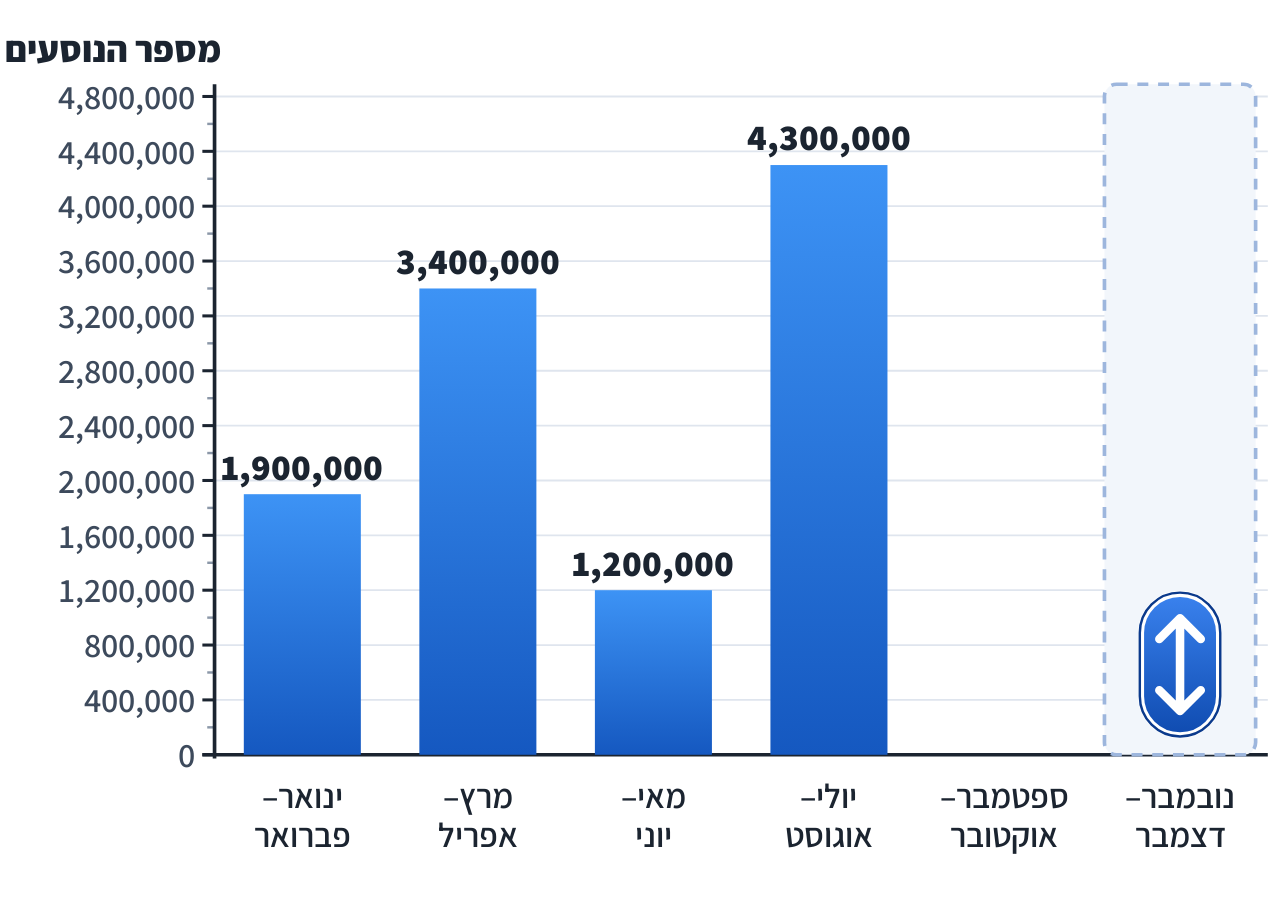
==== assets/app/graph.html @ 9bf62395 "Applets: graph.html (blinking drag handle, bigger text and graph), scored applet questions 6a and 6b" ====
<!DOCTYPE html>
<html lang="he" dir="rtl">
<head>
<meta charset="utf-8">
<meta name="viewport" content="width=device-width, initial-scale=1">
<title>דיאגרמת עמודות</title>
<!-- The bar-chart drawing applet of questions 6א and 6ב (the content team's chart, rebuilt as one small vanilla page:
     the same chart, the same drag-and-snap, the same numbers; bigger text, a blinking drag handle, the answer is decided
     by the lomda and sent back to show the solution). ?part=a draws the Nov–Dec column, ?part=b the Sep–Oct column.
     Messages to the lomda: APPLET_STARTED (first touch), APPLET_VALUE {value}. From the lomda: APPLET_RESET,
     APPLET_FINAL {answer, ok}. Every learner-facing string is in STRINGS. -->
<style>
@font-face { font-family: 'Assistant'; src: url('../fonts/Assistant-Regular.ttf') format('truetype'); font-weight: 400; }
@font-face { font-family: 'Assistant'; src: url('../fonts/Assistant-SemiBold.ttf') format('truetype'); font-weight: 600; }
@font-face { font-family: 'Assistant'; src: url('../fonts/Assistant-Bold.ttf') format('truetype'); font-weight: 700; }
@font-face { font-family: 'Assistant'; src: url('../fonts/Assistant-ExtraBold.ttf') format('truetype'); font-weight: 800; }
html, body { margin: 0; height: 100%; background: #fff; overflow: hidden; font-family: 'Assistant', system-ui, sans-serif; color: #1b2430; }
svg { display: block; width: 100%; height: 100%; touch-action: none; user-select: none; -webkit-user-select: none; }
button, input { font-family: inherit; }
.axis-num { font-size: 28px; font-weight: 600; fill: #3d4a5c; direction: ltr; }
.month { font-size: 28px; font-weight: 600; fill: #1b2430; }
.val { font-size: 30px; font-weight: 800; fill: #1b2430; direction: ltr; }
.title { font-size: 30px; font-weight: 800; fill: #1b2430; }
.chip { font-size: 34px; font-weight: 800; fill: #1e4c8a; direction: ltr; }
.slot { cursor: ns-resize; }
#slot:focus-visible { outline: none; }
#slot:focus-visible .slot-rect { stroke: #004CC4; stroke-width: 5; }
/* the drag handle: a small double-ended pill with arrows, blinking until the learner has touched it */
.pill.idle { animation: pillBlink 1.2s ease-in-out infinite; }
@keyframes pillBlink { 0%, 100% { opacity: 1; } 50% { opacity: .3; } }
@media (prefers-reduced-motion: reduce) { .pill.idle { animation: none; } }
</style>
</head>
<body>
<svg id="chart" role="application" viewBox="0 0 1050 700" preserveAspectRatio="xMidYMid meet"></svg>
<script>
/* ---------- strings (the only learner-facing text of this applet) ---------- */
const STRINGS = {
  axisTitle: 'מספר הנוסעים',
  months: [['ינואר–', 'פברואר'], ['מרץ–', 'אפריל'], ['מאי–', 'יוני'], ['יולי–', 'אוגוסט'], ['ספטמבר–', 'אוקטובר'], ['נובמבר–', 'דצמבר']],
  chartLabel: {
    a: 'דיאגרמת עמודות של מספר הנוסעים לפי תקופות בשנה. ציר המספרים בצד שמאל, והעמודות מסודרות משמאל לימין: ינואר–פברואר 1,900,000, מרץ–אפריל 3,400,000, מאי–יוני 1,200,000, יולי–אוגוסט 4,300,000. אזור הסרטוט של נובמבר–דצמבר נמצא בעמודה הימנית ביותר.',
    b: 'דיאגרמת עמודות של מספר הנוסעים לפי תקופות בשנה. ציר המספרים בצד שמאל, והעמודות מסודרות משמאל לימין: ינואר–פברואר 1,900,000, מרץ–אפריל 3,400,000, מאי–יוני 1,200,000, יולי–אוגוסט 4,300,000, נובמבר–דצמבר 2,400,000. אזור הסרטוט של ספטמבר–אוקטובר נמצא בעמודה החמישית משמאל.'
  },
  slotLabel: 'גובה העמודה, חצים למעלה ולמטה משנים אותו'
};

/* ---------- geometry (viewBox units are screen pixels at the size the lomda gives the frame, 1050 x 700) ---------- */
const NS = 'http://www.w3.org/2000/svg';
const PART = (new URLSearchParams(location.search).get('part') === 'b') ? 'b' : 'a';
const W = 1050, H = 700;
const X0 = 176, COL = 144, N = 6;                    // the axis, the width of a column, the number of columns
const TOP = 60, BOTTOM = 600;                         // 4,800,000 and 0
const MAX = 4800000, SNAP = 100000;
const FIXED = [1900000, 3400000, 1200000, 4300000];   // Jan–Feb … Jul–Aug
const SLOT_COL = PART === 'a' ? 5 : 4;               // the column the learner draws
const EXTRA = PART === 'b' ? { col: 5, value: 2400000 } : null;   // part B shows the Nov–Dec column already drawn
const cx = (c) => X0 + COL * c + COL / 2;
const yOf = (v) => BOTTOM - (v / MAX) * (BOTTOM - TOP);
const fmt = (v) => v.toLocaleString('en-US');

const svg = document.getElementById('chart');
svg.setAttribute('aria-label', STRINGS.chartLabel[PART]);
const el = (tag, attrs, parent, text) => {
  const e = document.createElementNS(NS, tag);
  Object.keys(attrs || {}).forEach((k) => e.setAttribute(k, attrs[k]));
  if (text != null) e.textContent = text;
  (parent || svg).appendChild(e);
  return e;
};

/* ---------- the static chart ---------- */
const defs = el('defs');
const grad = (id, a, b) => { const g = el('linearGradient', { id, x1: 0, y1: 0, x2: 0, y2: 1 }, defs); el('stop', { offset: '0', 'stop-color': a }, g); el('stop', { offset: '1', 'stop-color': b }, g); };
grad('gBlue', '#3d93f5', '#1558c0');
grad('gGreen', '#49b25a', '#1f7a30');
grad('gPill', '#3a82ee', '#0f4bb0');

el('text', { x: 4, y: 32, class: 'title', direction: 'ltr', 'text-anchor': 'start' }, svg, STRINGS.axisTitle);
for (let v = 0; v <= MAX; v += 400000) {
  const y = yOf(v);
  if (v > 0) el('line', { x1: X0, y1: y, x2: X0 + COL * N, y2: y, stroke: '#dfe5ee', 'stroke-width': 1.5 });
  el('line', { x1: X0 - 10, y1: y, x2: X0, y2: y, stroke: '#1b2430', 'stroke-width': 2.5 });
  el('text', { x: X0 - 16, y: y + 10, class: 'axis-num', 'text-anchor': 'end' }, svg, fmt(v));
  if (v < MAX) el('line', { x1: X0 - 6, y1: yOf(v + 200000), x2: X0, y2: yOf(v + 200000), stroke: '#8b97a8', 'stroke-width': 2 });
}
el('line', { x1: X0, y1: TOP - 10, x2: X0, y2: BOTTOM + 3, stroke: '#1b2430', 'stroke-width': 3 });
el('line', { x1: X0 - 10, y1: BOTTOM, x2: X0 + COL * N, y2: BOTTOM, stroke: '#1b2430', 'stroke-width': 3 });

const drawBar = (c, v, fill) => {
  el('rect', { x: cx(c) - 48, y: yOf(v), width: 96, height: BOTTOM - yOf(v), fill: fill || 'url(#gBlue)' });
  el('text', { x: cx(c), y: yOf(v) - 12, class: 'val', 'text-anchor': 'middle' }, svg, fmt(v));
};
FIXED.forEach((v, c) => drawBar(c, v));
if (EXTRA) drawBar(EXTRA.col, EXTRA.value);

STRINGS.months.forEach((m, c) => {
  el('text', { x: cx(c), y: 644, class: 'month', 'text-anchor': 'middle' }, svg, m[0]);
  el('text', { x: cx(c), y: 676, class: 'month', 'text-anchor': 'middle' }, svg, m[1]);
});

/* ---------- the drawing area, the learner's column, the handle ---------- */
const SLOT_X = cx(SLOT_COL) - 62, SLOT_W = 124;
const slot = el('g', { id: 'slot', class: 'slot', tabindex: 0, role: 'slider', 'aria-label': STRINGS.slotLabel, 'aria-valuemin': 0, 'aria-valuemax': MAX, 'aria-valuenow': 0 });
const slotRect = el('rect', { class: 'slot-rect', x: SLOT_X, y: TOP - 10, width: SLOT_W, height: BOTTOM - TOP + 10, rx: 10, fill: '#f2f6fb', stroke: '#9db6dd', 'stroke-width': 3, 'stroke-dasharray': '9 8' }, slot);
const live = el('g', {});                                   // dashed guide, value, learner's bar
const guide = el('line', { x1: X0, x2: SLOT_X + SLOT_W, stroke: '#1e4c8a', 'stroke-width': 2.5, 'stroke-dasharray': '7 7', visibility: 'hidden' }, live);
const bar = el('rect', { x: cx(SLOT_COL) - 48, width: 96, fill: 'url(#gBlue)', visibility: 'hidden', 'pointer-events': 'none' }, live);
const chip = el('text', { x: cx(SLOT_COL), class: 'chip', 'text-anchor': 'middle', visibility: 'hidden', 'pointer-events': 'none' }, live, '');
const reveal = el('g', { 'pointer-events': 'none' });         // the solution, after the final check

const pill = el('g', { class: 'pill idle', 'pointer-events': 'none', 'aria-hidden': 'true' });
el('rect', { x: -32, y: -58, width: 64, height: 116, rx: 32, fill: 'url(#gPill)', stroke: '#fff', 'stroke-width': 5 }, pill);
el('rect', { x: -33, y: -59, width: 66, height: 118, rx: 33, fill: 'none', stroke: '#0b3a8c', 'stroke-width': 2 }, pill);
el('path', { d: 'M0 -38 V38 M-17 -21 L0 -38 L17 -21 M-17 21 L0 38 L17 21', fill: 'none', stroke: '#fff', 'stroke-width': 7, 'stroke-linecap': 'round', 'stroke-linejoin': 'round' }, pill);

const MAXV = MAX;
let value = null, started = false, locked = false, dragging = false;

function post(msg) { try { window.parent.postMessage(msg, '*'); } catch (e) {} }

function render() {
  const has = value !== null && value > 0;
  const y = has ? yOf(value) : BOTTOM;
  bar.setAttribute('visibility', has ? 'visible' : 'hidden');
  guide.setAttribute('visibility', has ? 'visible' : 'hidden');
  chip.setAttribute('visibility', has ? 'visible' : 'hidden');
  if (has) {
    bar.setAttribute('y', y); bar.setAttribute('height', BOTTOM - y);
    guide.setAttribute('y1', y); guide.setAttribute('y2', y);
    chip.setAttribute('y', Math.max(TOP + 30, y - 72)); chip.textContent = fmt(value);
  }
  if (!locked) bar.setAttribute('fill', dragging ? '#8fb8e6' : 'url(#gBlue)');
  slotRect.setAttribute('fill', has ? 'transparent' : '#f2f6fb');
  slotRect.setAttribute('stroke', dragging ? '#2f6bbd' : '#9db6dd');
  // the handle sits at the foot of the area until it is touched, then rides on the top of the column
  const py = has ? Math.min(Math.max(y, TOP + 58), BOTTOM - 62) : BOTTOM - 74;
  pill.setAttribute('transform', 'translate(' + cx(SLOT_COL) + ' ' + py + ')');
  pill.setAttribute('class', 'pill' + (started ? '' : ' idle'));
  pill.style.display = locked ? 'none' : '';
  slot.setAttribute('aria-valuenow', value || 0);
  slot.setAttribute('aria-valuetext', has ? fmt(value) : '0');
}

function valueAt(e) {
  const r = svg.getBoundingClientRect();
  const k = Math.min(r.width / W, r.height / H);               // preserveAspectRatio meet
  const oy = (r.height - H * k) / 2;
  const y = (e.clientY - r.top - oy) / k;
  const raw = ((BOTTOM - y) / (BOTTOM - TOP)) * MAXV;
  return Math.max(0, Math.min(MAXV, Math.round(raw / SNAP) * SNAP));
}
function xInSlot(e) {
  const r = svg.getBoundingClientRect();
  const k = Math.min(r.width / W, r.height / H);
  const ox = (r.width - W * k) / 2;
  const x = (e.clientX - r.left - ox) / k;
  return x >= SLOT_X - 10 && x <= SLOT_X + SLOT_W + 10;
}
function touched() { if (!started) { started = true; post({ type: 'APPLET_STARTED' }); } }
function setValue(v) {
  if (v === value) return;
  value = v; touched(); render();
  post({ type: 'APPLET_VALUE', value: value > 0 ? value : null });
}

svg.addEventListener('pointerdown', function (e) {
  if (locked || !xInSlot(e)) return;
  dragging = true;
  try { svg.setPointerCapture(e.pointerId); } catch (err) {}
  slot.focus({ preventScroll: true });
  setValue(valueAt(e));
  render();
});
svg.addEventListener('pointermove', function (e) { if (dragging) setValue(valueAt(e)); });
function endDrag() { if (dragging) { dragging = false; render(); } }
svg.addEventListener('pointerup', endDrag);
svg.addEventListener('pointercancel', endDrag);

slot.addEventListener('keydown', function (e) {
  if (locked) return;
  const v = value || 0;
  const step = { ArrowUp: SNAP, ArrowRight: SNAP, ArrowDown: -SNAP, ArrowLeft: -SNAP, PageUp: 4 * SNAP, PageDown: -4 * SNAP }[e.key];
  if (step === undefined && e.key !== 'Home' && e.key !== 'End') return;
  e.preventDefault();
  setValue(e.key === 'Home' ? 0 : e.key === 'End' ? MAXV : Math.max(0, Math.min(MAXV, v + step)));
});

/* ---------- the lomda decides; the applet shows ---------- */
function finalState(answer, ok) {
  locked = true; dragging = false;
  while (reveal.firstChild) reveal.removeChild(reveal.firstChild);
  const ya = yOf(answer);
  if (ok) { value = answer; bar.setAttribute('fill', 'url(#gGreen)'); chip.style.fill = '#1f7a30'; guide.setAttribute('stroke', '#1f7a30'); render(); return; }
  // wrong: the learner's column stays as a red outline, the right column is drawn solid green beside the guide line
  bar.setAttribute('fill', 'rgba(200,70,60,.18)'); bar.setAttribute('stroke', '#ca433d'); bar.setAttribute('stroke-width', 4); bar.setAttribute('stroke-dasharray', '8 6');
  el('rect', { x: cx(SLOT_COL) - 48, y: ya, width: 96, height: BOTTOM - ya, fill: 'url(#gGreen)', opacity: 0.92 }, reveal);
  el('line', { x1: X0, y1: ya, x2: SLOT_X + SLOT_W, y2: ya, stroke: '#1f7a30', 'stroke-width': 3, 'stroke-dasharray': '7 7' }, reveal);
  el('text', { x: SLOT_X - 8, y: ya - 10, class: 'chip', 'text-anchor': 'end', fill: '#1f7a30', style: 'fill:#1f7a30' }, reveal, fmt(answer));
  render();
}
function resetState() {
  value = null; started = false; locked = false; dragging = false;
  while (reveal.firstChild) reveal.removeChild(reveal.firstChild);
  bar.removeAttribute('stroke'); bar.removeAttribute('stroke-width'); bar.removeAttribute('stroke-dasharray');
  bar.setAttribute('fill', 'url(#gBlue)'); chip.style.fill = ''; guide.setAttribute('stroke', '#1e4c8a');
  render();
}
window.addEventListener('message', function (e) {
  const d = e.data;
  if (!d || typeof d !== 'object') return;
  if (d.type === 'APPLET_RESET') resetState();
  else if (d.type === 'APPLET_FINAL') {
    if (typeof d.value === 'number' && d.value > 0) { value = d.value; started = true; }
    finalState(d.answer, !!d.ok);
  }
});
render();
</script>
</body>
</html>
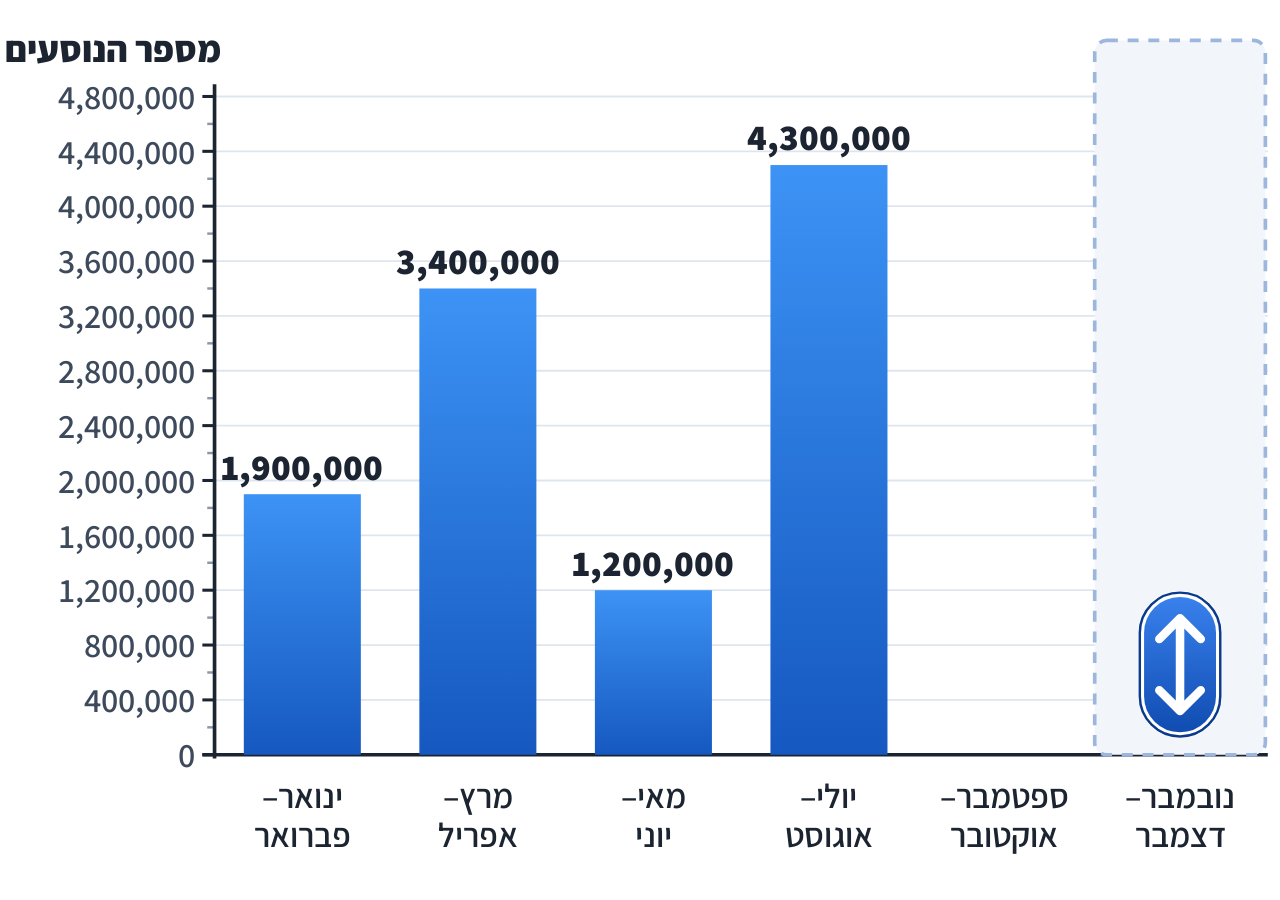
==== commit 257b66f4: "Applet: number above the handle or the graph, wider frame, solution numbers on white plates" ====
--- a/assets/app/graph.html
+++ b/assets/app/graph.html
@@ -21,7 +21,7 @@
 .month { font-size: 28px; font-weight: 600; fill: #1b2430; }
 .val { font-size: 30px; font-weight: 800; fill: #1b2430; direction: ltr; }
 .title { font-size: 30px; font-weight: 800; fill: #1b2430; }
-.chip { font-size: 34px; font-weight: 800; fill: #1e4c8a; direction: ltr; }
+.chip { font-size: 29px; font-weight: 800; fill: #1e4c8a; direction: ltr; paint-order: stroke; stroke: #fff; stroke-width: 6px; stroke-linejoin: round; }
 .slot { cursor: ns-resize; }
 #slot:focus-visible { outline: none; }
 #slot:focus-visible .slot-rect { stroke: #004CC4; stroke-width: 5; }
@@ -100,9 +100,9 @@
 });
 
 /* ---------- the drawing area, the learner's column, the handle ---------- */
-const SLOT_X = cx(SLOT_COL) - 62, SLOT_W = 124;
+const SLOT_W = 144 - 4, SLOT_X = cx(SLOT_COL) - SLOT_W / 2;
 const slot = el('g', { id: 'slot', class: 'slot', tabindex: 0, role: 'slider', 'aria-label': STRINGS.slotLabel, 'aria-valuemin': 0, 'aria-valuemax': MAX, 'aria-valuenow': 0 });
-const slotRect = el('rect', { class: 'slot-rect', x: SLOT_X, y: TOP - 10, width: SLOT_W, height: BOTTOM - TOP + 10, rx: 10, fill: '#f2f6fb', stroke: '#9db6dd', 'stroke-width': 3, 'stroke-dasharray': '9 8' }, slot);
+const slotRect = el('rect', { class: 'slot-rect', x: SLOT_X, y: TOP - 46, width: SLOT_W, height: BOTTOM - TOP + 46, rx: 10, fill: '#f2f6fb', stroke: '#9db6dd', 'stroke-width': 3, 'stroke-dasharray': '9 8' }, slot);
 const live = el('g', {});                                   // dashed guide, value, learner's bar
 const guide = el('line', { x1: X0, x2: SLOT_X + SLOT_W, stroke: '#1e4c8a', 'stroke-width': 2.5, 'stroke-dasharray': '7 7', visibility: 'hidden' }, live);
 const bar = el('rect', { x: cx(SLOT_COL) - 48, width: 96, fill: 'url(#gBlue)', visibility: 'hidden', 'pointer-events': 'none' }, live);
@@ -115,7 +115,7 @@
 el('path', { d: 'M0 -38 V38 M-17 -21 L0 -38 L17 -21 M-17 21 L0 38 L17 21', fill: 'none', stroke: '#fff', 'stroke-width': 7, 'stroke-linecap': 'round', 'stroke-linejoin': 'round' }, pill);
 
 const MAXV = MAX;
-let value = null, started = false, locked = false, dragging = false;
+let value = null, started = false, locked = false, dragging = false, chipHidden = false;
 
 function post(msg) { try { window.parent.postMessage(msg, '*'); } catch (e) {} }
 
@@ -124,11 +124,11 @@
   const y = has ? yOf(value) : BOTTOM;
   bar.setAttribute('visibility', has ? 'visible' : 'hidden');
   guide.setAttribute('visibility', has ? 'visible' : 'hidden');
-  chip.setAttribute('visibility', has ? 'visible' : 'hidden');
+  chip.setAttribute('visibility', has && !chipHidden ? 'visible' : 'hidden');
   if (has) {
     bar.setAttribute('y', y); bar.setAttribute('height', BOTTOM - y);
     guide.setAttribute('y1', y); guide.setAttribute('y2', y);
-    chip.setAttribute('y', Math.max(TOP + 30, y - 72)); chip.textContent = fmt(value);
+    chip.setAttribute('y', (y - 72 >= TOP + 10) ? y - 72 : TOP - 16); chip.textContent = fmt(value);
   }
   if (!locked) bar.setAttribute('fill', dragging ? '#8fb8e6' : 'url(#gBlue)');
   slotRect.setAttribute('fill', has ? 'transparent' : '#f2f6fb');
@@ -187,20 +187,32 @@
 });
 
 /* ---------- the lomda decides; the applet shows ---------- */
+function plate(x, y, text, color) {                         // a number on a white plate, readable over blue or green
+  const g = el('g', {}, reveal);
+  const r = el('rect', { rx: 10, fill: '#fff', stroke: color, 'stroke-width': 3.5 }, g);
+  const t = el('text', { x, y, class: 'chip', 'text-anchor': 'middle', style: 'fill:' + color + ';stroke:none' }, g, text);
+  const b = t.getBBox();
+  r.setAttribute('x', b.x - 9); r.setAttribute('y', b.y - 3); r.setAttribute('width', b.width + 18); r.setAttribute('height', b.height + 6);
+}
 function finalState(answer, ok) {
   locked = true; dragging = false;
   while (reveal.firstChild) reveal.removeChild(reveal.firstChild);
   const ya = yOf(answer);
   if (ok) { value = answer; bar.setAttribute('fill', 'url(#gGreen)'); chip.style.fill = '#1f7a30'; guide.setAttribute('stroke', '#1f7a30'); render(); return; }
-  // wrong: the learner's column stays as a red outline, the right column is drawn solid green beside the guide line
+  // wrong: the learner's column stays as a red outline; the right column is drawn solid green with its number on a white plate
+  const yv = yOf(value || 0);
   bar.setAttribute('fill', 'rgba(200,70,60,.18)'); bar.setAttribute('stroke', '#ca433d'); bar.setAttribute('stroke-width', 4); bar.setAttribute('stroke-dasharray', '8 6');
+  chipHidden = true;
   el('rect', { x: cx(SLOT_COL) - 48, y: ya, width: 96, height: BOTTOM - ya, fill: 'url(#gGreen)', opacity: 0.92 }, reveal);
   el('line', { x1: X0, y1: ya, x2: SLOT_X + SLOT_W, y2: ya, stroke: '#1f7a30', 'stroke-width': 3, 'stroke-dasharray': '7 7' }, reveal);
-  el('text', { x: SLOT_X - 8, y: ya - 10, class: 'chip', 'text-anchor': 'end', fill: '#1f7a30', style: 'fill:#1f7a30' }, reveal, fmt(answer));
+  let ly = Math.max(TOP - 16, ya - 22), vy = Math.max(TOP - 16, yv - 22);
+  if (Math.abs(vy - ly) < 46) vy = Math.min(BOTTOM - 24, yv + 62);   // the two numbers never touch
+  plate(cx(SLOT_COL), ly, fmt(answer), '#1f7a30');
+  if (value) plate(cx(SLOT_COL), vy, fmt(value), '#ca433d');
   render();
 }
 function resetState() {
-  value = null; started = false; locked = false; dragging = false;
+  value = null; started = false; locked = false; dragging = false; chipHidden = false;
   while (reveal.firstChild) reveal.removeChild(reveal.firstChild);
   bar.removeAttribute('stroke'); bar.removeAttribute('stroke-width'); bar.removeAttribute('stroke-dasharray');
   bar.setAttribute('fill', 'url(#gBlue)'); chip.style.fill = ''; guide.setAttribute('stroke', '#1e4c8a');
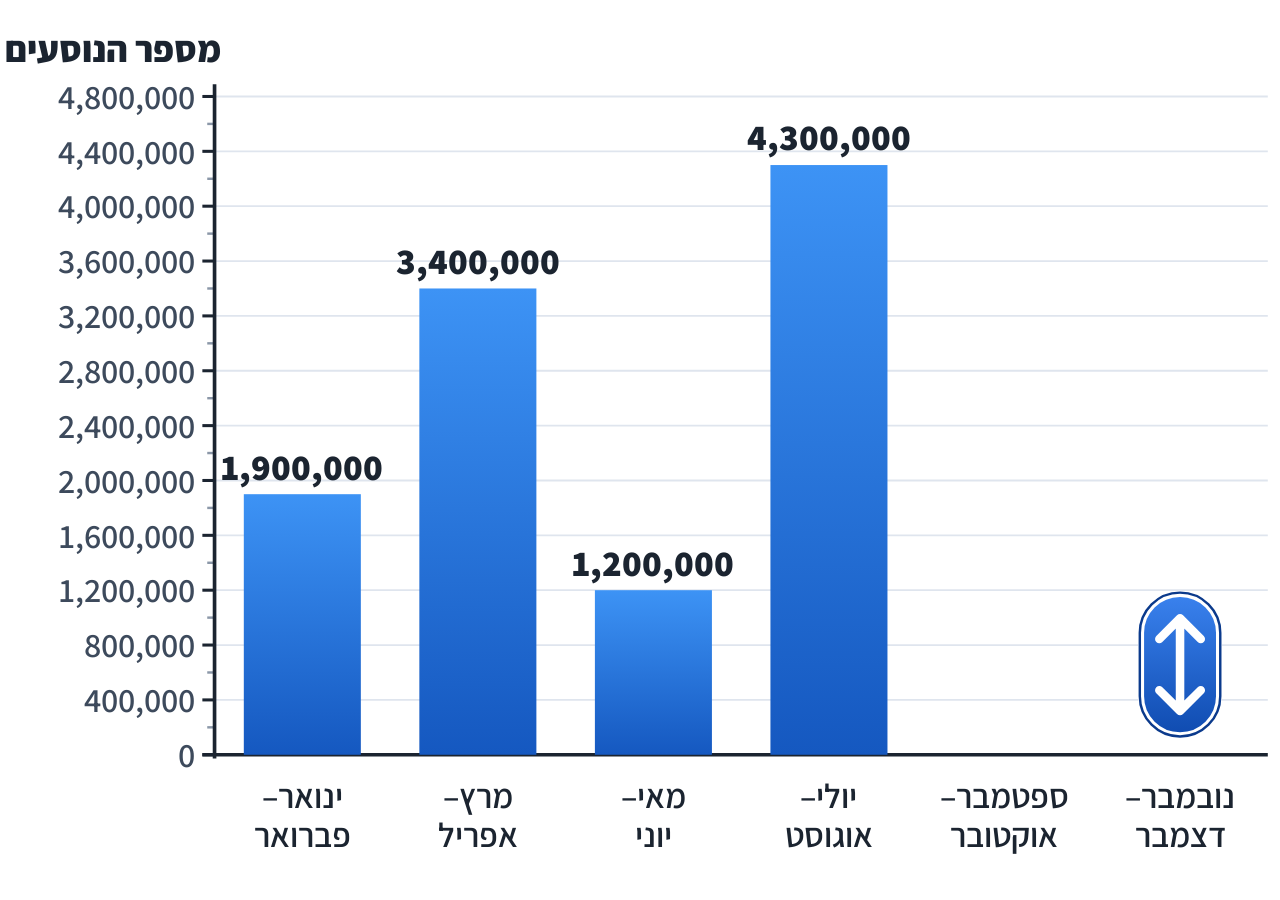
==== commit 20246482: "Content-team round: clips play once, screen 3 readings and captions, bigger feedback - Clips of scre" ====
--- a/assets/app/graph.html
+++ b/assets/app/graph.html
@@ -102,8 +102,8 @@
 /* ---------- the drawing area, the learner's column, the handle ---------- */
 const SLOT_W = 144 - 4, SLOT_X = cx(SLOT_COL) - SLOT_W / 2;
 const slot = el('g', { id: 'slot', class: 'slot', tabindex: 0, role: 'slider', 'aria-label': STRINGS.slotLabel, 'aria-valuemin': 0, 'aria-valuemax': MAX, 'aria-valuenow': 0 });
-const slotRect = el('rect', { class: 'slot-rect', x: SLOT_X, y: TOP - 46, width: SLOT_W, height: BOTTOM - TOP + 46, rx: 10, fill: '#f2f6fb', stroke: '#9db6dd', 'stroke-width': 3, 'stroke-dasharray': '9 8' }, slot);
-const live = el('g', {});                                   // dashed guide, value, learner's bar
+const slotRect = el('rect', { class: 'slot-rect', x: SLOT_X, y: TOP - 46, width: SLOT_W, height: BOTTOM - TOP + 46, rx: 10, fill: 'none', stroke: 'none', 'stroke-width': 3 }, slot);   // no background and no dashed frame: only the graph lines and the blue column; the frame shows only for the keyboard (CSS above)
+const live = el('g', {});                                   // (hidden guide), value, learner's bar
 const guide = el('line', { x1: X0, x2: SLOT_X + SLOT_W, stroke: '#1e4c8a', 'stroke-width': 2.5, 'stroke-dasharray': '7 7', visibility: 'hidden' }, live);
 const bar = el('rect', { x: cx(SLOT_COL) - 48, width: 96, fill: 'url(#gBlue)', visibility: 'hidden', 'pointer-events': 'none' }, live);
 const chip = el('text', { x: cx(SLOT_COL), class: 'chip', 'text-anchor': 'middle', visibility: 'hidden', 'pointer-events': 'none' }, live, '');
@@ -123,7 +123,7 @@
   const has = value !== null && value > 0;
   const y = has ? yOf(value) : BOTTOM;
   bar.setAttribute('visibility', has ? 'visible' : 'hidden');
-  guide.setAttribute('visibility', has ? 'visible' : 'hidden');
+  guide.setAttribute('visibility', 'hidden');                 // no dashed line across the graph
   chip.setAttribute('visibility', has && !chipHidden ? 'visible' : 'hidden');
   if (has) {
     bar.setAttribute('y', y); bar.setAttribute('height', BOTTOM - y);
@@ -131,8 +131,6 @@
     chip.setAttribute('y', (y - 72 >= TOP + 10) ? y - 72 : TOP - 16); chip.textContent = fmt(value);
   }
   if (!locked) bar.setAttribute('fill', dragging ? '#8fb8e6' : 'url(#gBlue)');
-  slotRect.setAttribute('fill', has ? 'transparent' : '#f2f6fb');
-  slotRect.setAttribute('stroke', dragging ? '#2f6bbd' : '#9db6dd');
   // the handle sits at the foot of the area until it is touched, then rides on the top of the column
   const py = has ? Math.min(Math.max(y, TOP + 58), BOTTOM - 62) : BOTTOM - 74;
   pill.setAttribute('transform', 'translate(' + cx(SLOT_COL) + ' ' + py + ')');
@@ -201,10 +199,9 @@
   if (ok) { value = answer; bar.setAttribute('fill', 'url(#gGreen)'); chip.style.fill = '#1f7a30'; guide.setAttribute('stroke', '#1f7a30'); render(); return; }
   // wrong: the learner's column stays as a red outline; the right column is drawn solid green with its number on a white plate
   const yv = yOf(value || 0);
-  bar.setAttribute('fill', 'rgba(200,70,60,.18)'); bar.setAttribute('stroke', '#ca433d'); bar.setAttribute('stroke-width', 4); bar.setAttribute('stroke-dasharray', '8 6');
+  bar.setAttribute('fill', 'rgba(200,70,60,.18)'); bar.setAttribute('stroke', '#ca433d'); bar.setAttribute('stroke-width', 4);
   chipHidden = true;
   el('rect', { x: cx(SLOT_COL) - 48, y: ya, width: 96, height: BOTTOM - ya, fill: 'url(#gGreen)', opacity: 0.92 }, reveal);
-  el('line', { x1: X0, y1: ya, x2: SLOT_X + SLOT_W, y2: ya, stroke: '#1f7a30', 'stroke-width': 3, 'stroke-dasharray': '7 7' }, reveal);
   let ly = Math.max(TOP - 16, ya - 22), vy = Math.max(TOP - 16, yv - 22);
   if (Math.abs(vy - ly) < 46) vy = Math.min(BOTTOM - 24, yv + 62);   // the two numbers never touch
   plate(cx(SLOT_COL), ly, fmt(answer), '#1f7a30');
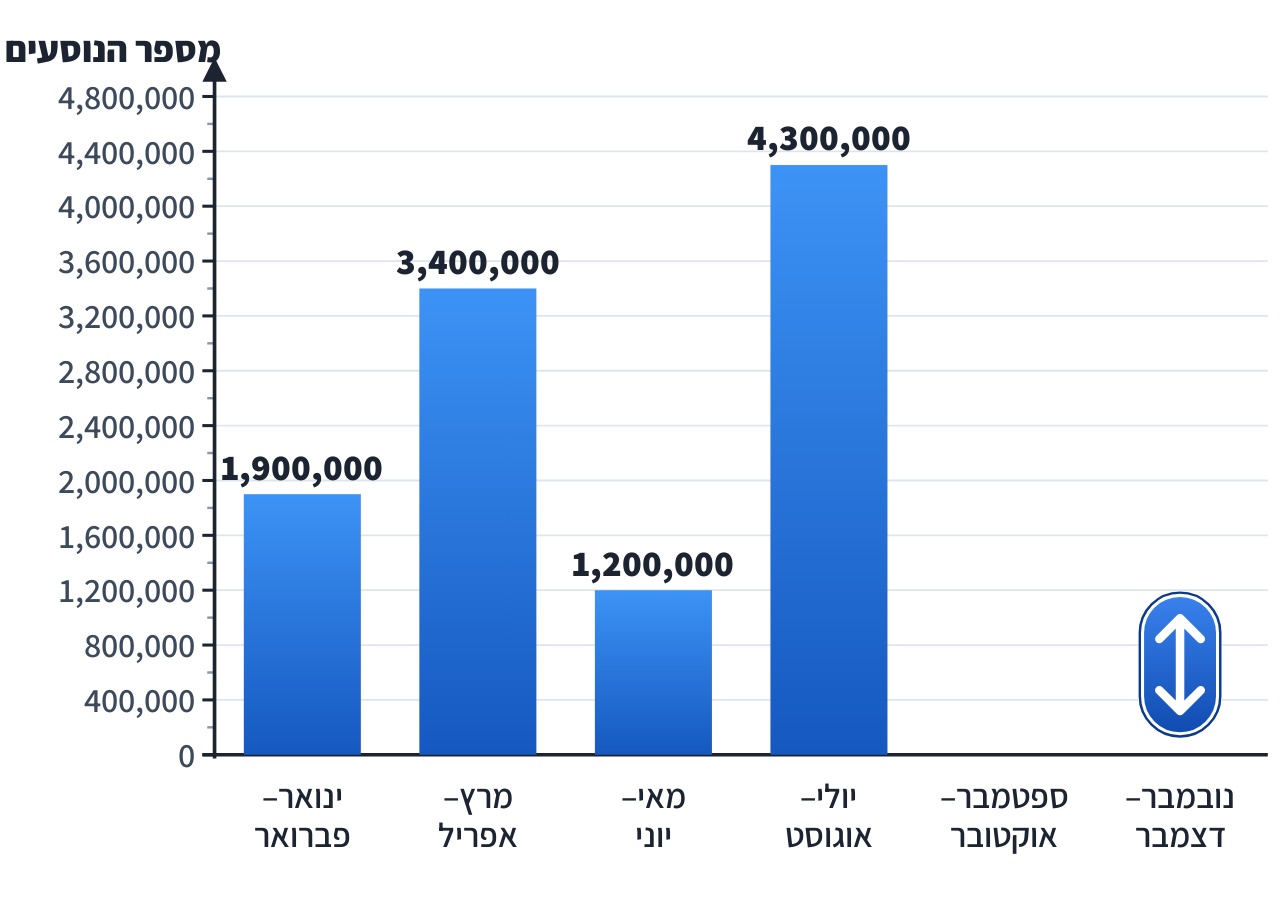
==== commit 2a9cf104: "SME round 2026-11-24: partial feedback, exact graph answers, wording fixes - First-try "התשובה נכונה" ====
--- a/assets/app/graph.html
+++ b/assets/app/graph.html
@@ -84,7 +84,8 @@
   el('text', { x: X0 - 16, y: y + 10, class: 'axis-num', 'text-anchor': 'end' }, svg, fmt(v));
   if (v < MAX) el('line', { x1: X0 - 6, y1: yOf(v + 200000), x2: X0, y2: yOf(v + 200000), stroke: '#8b97a8', 'stroke-width': 2 });
 }
-el('line', { x1: X0, y1: TOP - 10, x2: X0, y2: BOTTOM + 3, stroke: '#1b2430', 'stroke-width': 3 });
+el('line', { x1: X0, y1: TOP - 14, x2: X0, y2: BOTTOM + 3, stroke: '#1b2430', 'stroke-width': 3 });
+el('polygon', { points: (X0 - 10) + ',' + (TOP - 12) + ' ' + X0 + ',' + (TOP - 32) + ' ' + (X0 + 10) + ',' + (TOP - 12), fill: '#1b2430' });   // the arrow head: the axis runs up
 el('line', { x1: X0 - 10, y1: BOTTOM, x2: X0 + COL * N, y2: BOTTOM, stroke: '#1b2430', 'stroke-width': 3 });
 
 const drawBar = (c, v, fill) => {
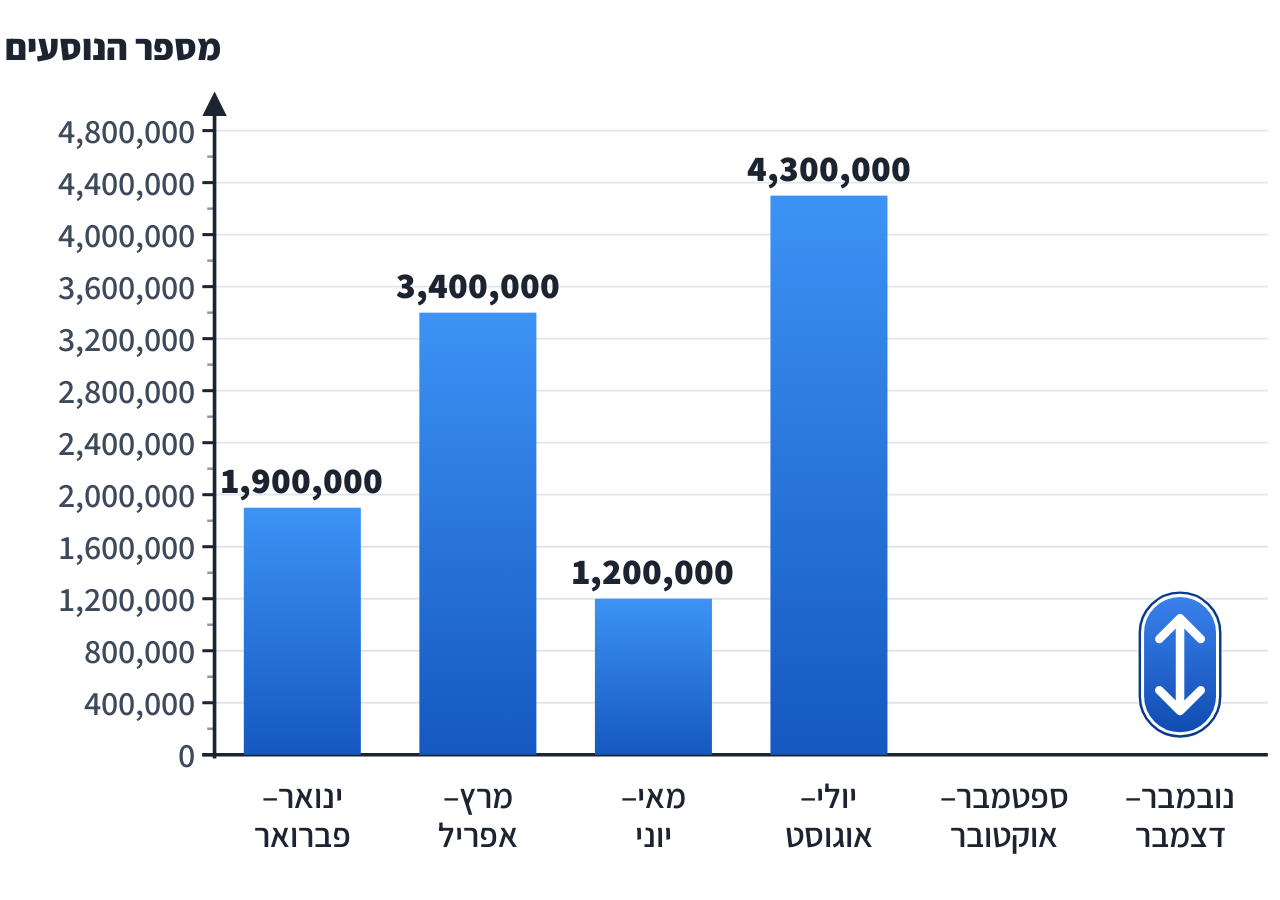
==== commit 169e7170: "SME round 2026-11-24 (3): screen 1 note, screen 13 bar chart on the video, graph title higher - Scre" ====
--- a/assets/app/graph.html
+++ b/assets/app/graph.html
@@ -50,7 +50,7 @@
 const PART = (new URLSearchParams(location.search).get('part') === 'b') ? 'b' : 'a';
 const W = 1050, H = 700;
 const X0 = 176, COL = 144, N = 6;                    // the axis, the width of a column, the number of columns
-const TOP = 60, BOTTOM = 600;                         // 4,800,000 and 0
+const TOP = 88, BOTTOM = 600;                         // 4,800,000 and 0
 const MAX = 4800000, SNAP = 100000;
 const FIXED = [1900000, 3400000, 1200000, 4300000];   // Jan–Feb … Jul–Aug
 const SLOT_COL = PART === 'a' ? 5 : 4;               // the column the learner draws
@@ -76,7 +76,7 @@
 grad('gGreen', '#49b25a', '#1f7a30');
 grad('gPill', '#3a82ee', '#0f4bb0');
 
-el('text', { x: 4, y: 32, class: 'title', direction: 'ltr', 'text-anchor': 'start' }, svg, STRINGS.axisTitle);
+el('text', { x: 4, y: 30, class: 'title', direction: 'ltr', 'text-anchor': 'start' }, svg, STRINGS.axisTitle);
 for (let v = 0; v <= MAX; v += 400000) {
   const y = yOf(v);
   if (v > 0) el('line', { x1: X0, y1: y, x2: X0 + COL * N, y2: y, stroke: '#dfe5ee', 'stroke-width': 1.5 });
